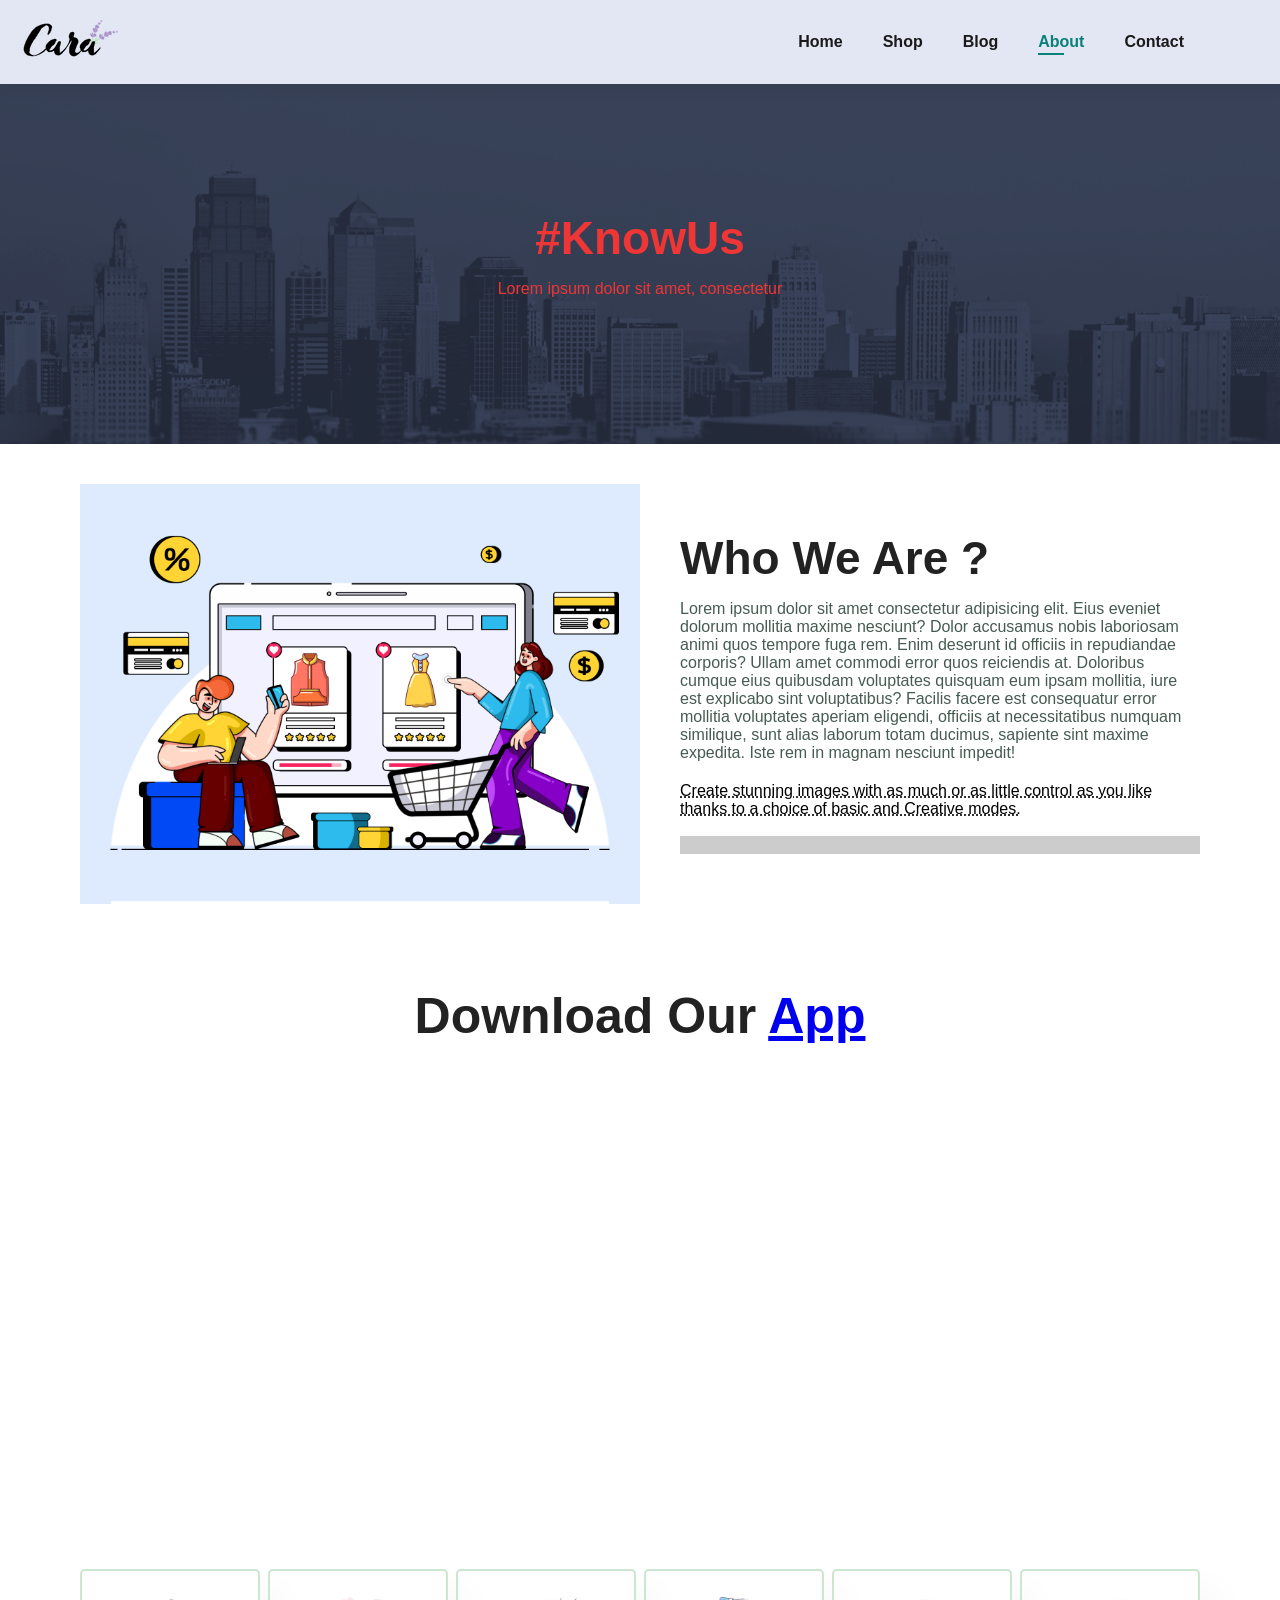
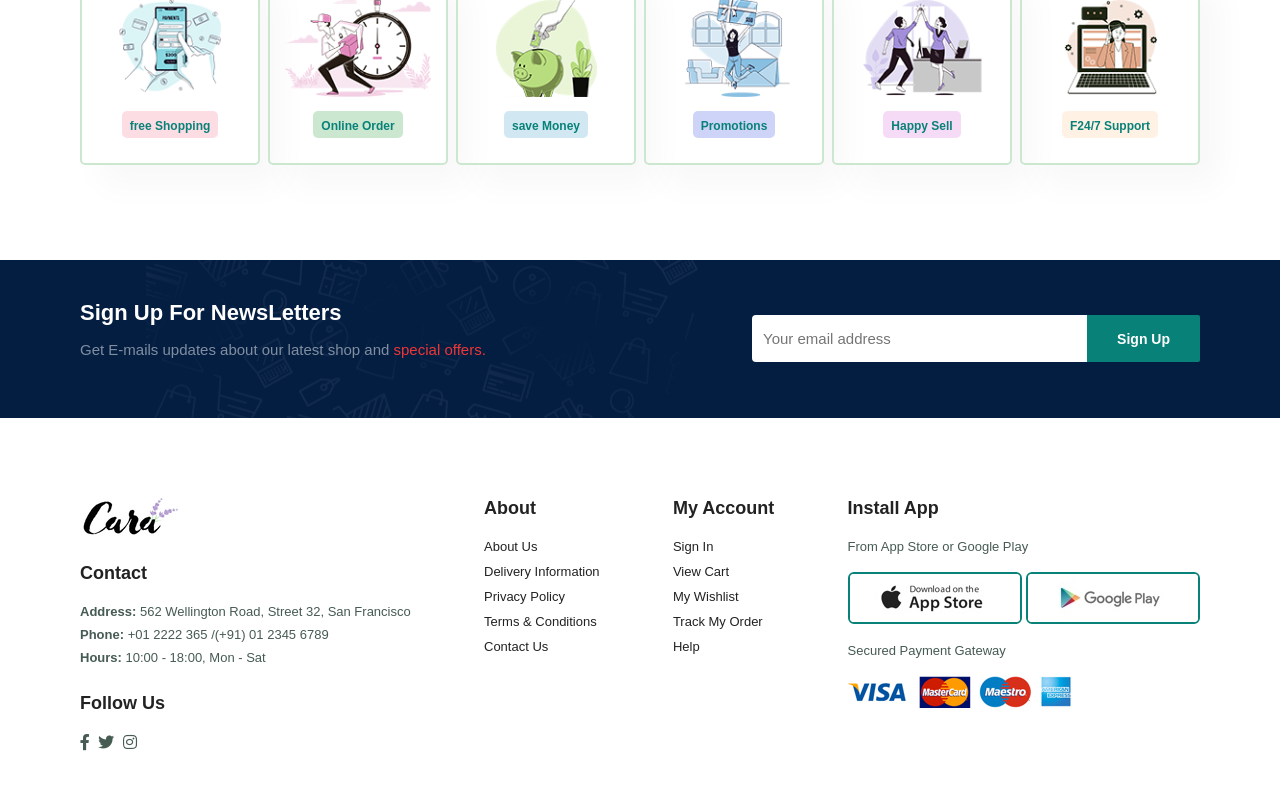
==== About.html @ 555d2bd6 "container config done" ====
<!DOCTYPE html>
<html lang="en">

<head>
    <meta charset="UTF-8">
    <meta name="viewport" content="width=device-width, initial-scale=1.0">
    <title>Shopping-Website</title>
    <link rel="stylesheet" href="style.css">
    <link rel="stylesheet" href="https://pro.fontawesome.com/releases/v5.10.0/css/all.css" />
</head>

<body>

    <nav id="header">
        <a href="#"> <img src="img/logo.png" class="logo" alt=""> </a>
        <div>
            <ul id="navbar">
                <li><a href="index.html">Home</a></li>
                <li><a href="shop.html">Shop</a></li>
                <li><a href="blog.html">Blog</a></li>
                <li><a class="active" href="about.html">About</a></li>
                <li><a href="contact.html">Contact</a></li>
                <li id="lg-bag"><a href="cart.html"><i class="far fa-shopping-bag"></i></a></li>
                <a href="#" id="close"><i class="far fa-times"></i></a>
            </ul>
        </div>
        <div class="mobile">
            <a href="cart.html"><i class="far fa-shopping-bag"></i></a>
            <i id="bar" class="fas fa-outdent"></i>
        </div>
    </nav>

    <section id="page-header" class="about-header">
        <h2 class="text">#KnowUs</h2>
        <p class="text">Lorem ipsum dolor sit amet, consectetur</p>
    </section>

    <section id="about-head" class="section-p1">
        <img src="img/about/a6.jpg" alt="">
        <div>
            <h2>Who We Are ?</h2>
            <p>Lorem ipsum dolor sit amet consectetur adipisicing elit. Eius eveniet dolorum mollitia maxime nesciunt?
                Dolor accusamus nobis laboriosam animi quos tempore fuga rem. Enim deserunt id officiis in repudiandae
                corporis? Ullam amet commodi error quos reiciendis at. Doloribus cumque eius quibusdam voluptates
                quisquam eum ipsam mollitia, iure est explicabo sint voluptatibus? Facilis facere est consequatur error
                mollitia voluptates aperiam eligendi, officiis at necessitatibus numquam similique, sunt alias laborum
                totam ducimus, sapiente sint maxime expedita. Iste rem in magnam nesciunt impedit!</p>

            <abbr title="">Create stunning images with as much or as little control as you like thanks to a choice of
                basic and Creative modes.</abbr>

            <br>
            <br>

            <marquee bgcolor="#ccc" loop="-1" scrollamount="5" width="100%">Create stunning images with as much or as
                little control as you like thanks to a choice of basic and Creative modes.</marquee>
        </div>
    </section>

    <section id="about-app" class="section-p1">
        <h1>Download Our <a href="#">App</a></h1>
        <div class="video">
            <video autoplay muted loop src="img/about/1.mp4"></video>
        </div>
    </section>

    <section id="feature" class="section-p1">
        <div class="fe-box">
            <img src="img/feature/f1.png" alt="">
            <h6>free Shopping</h6>
        </div>
        <div class="fe-box">
            <img src="img/feature/f2.png" alt="">
            <h6>Online Order</h6>
        </div>
        <div class="fe-box">
            <img src="img/feature/f3.png" alt="">
            <h6>save Money</h6>
        </div>
        <div class="fe-box">
            <img src="img/feature/f4.png" alt="">
            <h6>Promotions</h6>
        </div>
        <div class="fe-box">
            <img src="img/feature/f5.png" alt="">
            <h6>Happy Sell</h6>
        </div>
        <div class="fe-box">
            <img src="img/feature/f6.png" alt="">
            <h6>F24/7 Support</h6>
        </div>
    </section>

    <section id="newletter" class="section-p1 section-m1">
        <div class="newstext">
            <h4>Sign Up For NewsLetters</h4>
            <p>Get E-mails updates about our latest shop and <span>special offers.</span></p>
        </div>

        <div class="form">
            <input type="text" placeholder="Your email address">
            <button class="normal">Sign Up</button>
        </div>
    </section>

    <footer class="section-p1">
        <div class="col">
            <img class="logo" src="img/logo.png" alt="">
            <h4>Contact</h4>
            <p><strong>Address:</strong> 562 Wellington Road, Street 32, San Francisco</p>
            <p><strong>Phone:</strong> +01 2222 365 /(+91) 01 2345 6789 </p>
            <p><strong>Hours:</strong> 10:00 - 18:00, Mon - Sat</p>
            <div class="follow">
                <h4>Follow Us</h4>
                <i class="fab fa-facebook-f"></i>
                <i class="fab fa-twitter"></i>
                <i class="fab fa-instagram"></i>
            </div>
        </div>

        <div class="col">
            <h4>About</h4>
            <a href="#">About Us</a>
            <a href="#">Delivery Information</a>
            <a href="#">Privacy Policy</a>
            <a href="#">Terms & Conditions</a>
            <a href="#">Contact Us</a>
        </div>

        <div class="col">
            <h4>My Account</h4>
            <a href="#">Sign In</a>
            <a href="#">View Cart</a>
            <a href="#">My Wishlist</a>
            <a href="#">Track My Order</a>
            <a href="#">Help</a>
        </div>

        <div class="col install">
            <h4>Install App</h4>
            <p>From App Store or Google Play</p>
            <div class="row">
                <img src="img/pay/app.jpg" alt="">
                <img src="img/pay/play.jpg" alt="">
            </div>
            <p>Secured Payment Gateway</p>
            <img src="img/pay/pay.png" alt="">
        </div>

    </footer>

    <script src="script.js"></script>
</body>

</html>
---- style.css ----
* {
    margin: 0;
    padding: 0;
    box-sizing: border-box;
    font-family: 'spartan', sans-serif;
}

h1 {
    font-size: 50px;
    line-height: 64px;
    color: #222;
}

h2 {
    font-size: 46px;
    line-height: 54px;
    color: #222;
}

h4 {
    font-size: 20px;
    color: #222;
}

h6 {
    font-weight: 600;
    font-size: 12px;
}

p {
    font-size: 16px;
    color: #465b52;
    margin: 15px 0 20px 0;
}

.section-p1 {
    padding: 40px 80px;
}

.section-m1 {
    margin: 40px 0;
}

button.normal {
    font-size: 14px;
    font-weight: 600;
    padding: 15px 30px;
    color: #000;
    background-color: #fff;
    border-radius: 8px;
    border: none;
    outline: none;
    cursor: pointer;
    transition: 0.2s;
}

body {
    width: 100%;
}

/* Nav bar */
#header {
    display: flex;
    align-items: center;
    justify-content: space-between;
    padding: 20px;
    background: #e3e6f3;
    box-shadow: 0 5px 15px rgb(0, 0, 0, 0.06);
    z-index: 999;
    position: sticky;
    top: 0;
    left: 0;
}

#navbar {
    display: flex;
    align-items: center;
    justify-content: center;
}

#navbar li {
    list-style: none;
    padding: 0 20px;
    position: relative;
}

#navbar li a {
    text-decoration: none;
    font-size: 16px;
    font-weight: 600;
    color: #1a1a1a;
    cursor: pointer;
    transition: 0.3s ease;
}

#navbar li a:hover,
#navbar li a.active {
    color: #088178;
}

#navbar li a.active::after,
#navbar li a:hover::after {
    content: '';
    width: 30%;
    height: 2px;
    background: #088178;
    position: absolute;
    bottom: -4px;
    left: 20px;
}

.mobile {
    display: none;
    align-items: center;
}

#close {
    display: none;
}

/* Home page */
#hero {
    background-image: url("img/hero4.png");
    height: 90vh;
    width: 100%;
    background-size: cover;
    background-position: top 25% right 0;
    padding: 0 80px;
    display: flex;
    align-items: flex-start;
    flex-direction: column;
    justify-content: center;
}

#hero h4 {
    padding-bottom: 15px;
}

#hero h1 {
    color: #088178;
}

#hero button {
    background-image: url("img/button.png");
    background-color: transparent;
    color: #088178;
    border: none;
    padding: 14px 80px 14px 65px;
    background-repeat: no-repeat;
    cursor: pointer;
    font-weight: 700;
    font-size: 15px;
}

#feature {
    display: flex;
    align-items: center;
    justify-content: space-between;
    flex-wrap: wrap;
}

#feature .fe-box {
    width: 180px;
    text-align: center;
    padding: 25px 15px;
    box-shadow: 20px 20px 34px rgb(0, 0, 0, 0.03);
    border-radius: 5px;
    margin: 15px 0;
    border: 2px solid #cce7d0;
}

#feature .fe-box:hover {
    box-shadow: 10px 10px 54px rgb(70, 62, 221, 0.1);
}

#feature .fe-box h6 {
    display: inline-block;
    padding: 9px 8px 6px 8px;
    line-height: 1;
    border-radius: 5px;
    color: #088178;
    background-color: #fddde4;
}

#feature .fe-box:nth-child(2) h6 {
    background-color: #cce7d0;
}

#feature .fe-box:nth-child(3) h6 {
    background-color: #d1e8f2;
}

#feature .fe-box:nth-child(4) h6 {
    background-color: #cdd4f8;
}

#feature .fe-box:nth-child(5) h6 {
    background-color: #f6dbf6;
}

#feature .fe-box:nth-child(6) h6 {
    background-color: #fff2e5;
}

#feature .fe-box img {
    width: 100%;
    margin-bottom: 10px;
}

#product1 {
    text-align: center;
}

#product1 .pro-container {
    display: flex;
    justify-content: space-between;
    padding-top: 20px;
    flex-wrap: wrap;
}

#product1 .pro {
    width: 23%;
    min-width: 250px;
    padding: 10px 12px;
    border: 2px solid #cce7d0;
    border-radius: 25px;
    cursor: pointer;
    box-shadow: 20px 20px 30px rgb(0, 0, 0, 0.02);
    margin: 15px 0;
    transition: 0.2s ease;
    position: relative;
}

#product1 .pro:hover {
    box-shadow: 20px 20px 30px rgb(0, 0, 0, 0.06);

}

#product1 .pro img {
    width: 100%;
    border-radius: 20px;
}

#product1 .pro .des {
    text-align: start;
    padding: 10px 0;
}

#product1 .pro .des span {
    color: #606063;
    font-size: 12px;
}

#product1 .pro .des h5 {
    color: #1a1a1a;
    padding-top: 7px;
    font-size: 14px;
}

#product1 .pro .des i {
    font-size: 12px;
    color: rgb(243, 181, 25);
}

#product1 .pro .des h4 {
    padding-top: 7px;
    font-size: 14px;
    font-weight: 600;
    color: #088178;
}

#product1 .pro .cart {
    width: 40px;
    height: 40px;
    line-height: 40px;
    border-radius: 50px;
    background-color: #e9eeee;
    color: #20afa5;
    font-weight: 600;
    border: 2px solid #73aca8;
    position: absolute;
    bottom: 20px;
    right: 10px;
}

#banner {
    display: flex;
    flex-direction: column;
    justify-content: center;
    align-items: center;
    background-image: url("img/banner/b2.jpg");
    width: 100%;
    height: 40vh;
    background-position: center;
    background-size: cover;
}

#banner h4 {
    color: #fff;
    font-size: 16px;
}

#banner h2 {
    color: #fff;
    font-size: 34px;
    padding: 10px 0;
}

#banner h2 span {
    color: #ef3636;
}

#banner button:hover {
    background: #088178;
    color: #fff;
}

#sm-banner {
    display: flex;
    justify-content: space-between;
    flex-wrap: wrap;
}

#sm-banner .banner-box {
    display: flex;
    flex-direction: column;
    justify-content: center;
    align-items: flex-start;
    background-image: url("img/banner/b17.jpg");
    min-width: 663px;
    height: 50vh;
    background-position: center;
    background-size: cover;
    padding: 30px;
}

#sm-banner .banner-box2 {
    background-image: url("img/banner/b10.jpg");
}

#sm-banner h4 {
    color: #fff;
    font-size: 17px;
    font-weight: 300;
}

#sm-banner h2 {
    color: #fff;
    font-size: 28px;
    font-weight: 700;
}

#sm-banner span {
    color: #fff;
    font-size: 14px;
    font-weight: 500;
    padding-bottom: 15px;
}

button.white {
    font-size: 13px;
    font-weight: 600;
    padding: 11px 18px;
    color: #fff;
    background-color: transparent;
    border-radius: 8px;
    border: 2px solid #fff;
    outline: none;
    cursor: pointer;
    transition: 0.2s;
}

#sm-banner .banner-box:hover button {
    background-color: #088178;
    border: 2px solid #088178;
}

#banner3 {
    display: flex;
    justify-content: space-between;
    flex-wrap: wrap;
    padding: 0 80px;
}

#banner3 .banner-box {
    display: flex;
    flex-direction: column;
    justify-content: center;
    align-items: flex-start;
    background-image: url("img/banner/b7.jpg");
    min-width: 30%;
    height: 30vh;
    background-position: center;
    background-size: cover;
    padding: 20px;
    margin-bottom: 20px;
}

#banner3 .banner-box2 {
    background-image: url("img/banner/b4.jpg");
}

#banner3 .banner-box3 {
    background-image: url("img/banner/b18.jpg");
}

#banner3 h2 {
    color: #fff;
    font-size: 22px;
    font-weight: 900;
}

#banner3 h3 {
    color: #ef3636;
    font-size: 15px;
    font-weight: 800;
}

#newletter {
    display: flex;
    justify-content: space-between;
    flex-wrap: wrap;
    align-items: center;
    background-image: url(img/banner/b14.png);
    background-repeat: no-repeat;
    background-position: 20% 30%;
    background-color: #041e42;
}

#newletter h4 {
    font-size: 22px;
    font-weight: 700;
    color: #fff;
}

#newletter p {
    font-size: 15px;
    font-weight: 500;
    color: #818ea0;
}

#newletter span {
    color: #ef3636;
}

#newletter .form {
    display: flex;
    width: 40%;
}

#newletter input {
    height: 47px;
    width: 100%;
    padding: 0 10px;
    font-size: 15px;
    border: 1px solid transparent;
    outline: none;
    border-radius: 4px;
    border-top-right-radius: 0;
    border-bottom-right-radius: 0;
}

#newletter button {
    background-color: #088178;
    color: #fff;
    white-space: nowrap;
    border-radius: 2px;
    border-top-left-radius: 0;
    border-bottom-left-radius: 0;
}

footer {
    display: flex;
    flex-wrap: wrap;
    justify-content: space-between;
}

footer .col {
    display: flex;
    flex-direction: column;
    align-items: flex-start;
    margin-bottom: 20px;
}

footer a {
    font-size: 13px;
    margin-bottom: 10px;
    color: #222;
    text-decoration: none;
}

footer .logo {
    margin-bottom: 25px;
}

footer h4 {
    font-size: 18px;
    padding-bottom: 20px;
}

footer p {
    font-size: 13px;
    margin: 0 0 8px 0;
}

footer .follow {
    margin-top: 20px;
}

footer .follow i {
    color: #465b52;
    padding-right: 4px;
    cursor: pointer;
}

footer .install img {
    margin: 10px 0 15px 0;
}

footer .install .row img {
    border: 2px solid #088178;
    border-radius: 6px;
}

footer .follow i:hover,
footer a:hover {
    color: #088178;
}


/* Shope page */
#page-header {
    background-image: url("img/banner/b1.jpg");
    width: 100%;
    height: 40vh;
    background-size: cover;
    display: flex;
    justify-content: center;
    align-items: center;
    flex-direction: column;
    padding: 14px;
}

#page-header .text {
    color: #ef3636;
}

#pagination {
    display: flex;
    justify-content: center;
    align-items: center;
    gap: 10px;
}

#pagination a {
    background-color: #088178;
    color: #fff;
    text-decoration: none;
    padding: 15px 20px;
    border-radius: 5px;
    font-weight: 600;
}

#pagination a i {
    font-size: 16px;
    font-weight: 600;
}

/* single product */

#prodetails {
    display: flex;
    margin-top: 20px;
}

.single-pro-img {
    width: 40%;
    margin-right: 50px;
}

.small-img-group {
    display: flex;
    justify-content: space-between;
}

.small-img-col {
    flex-basis: 24%;
    cursor: pointer;
}

#prodetails .single-pro-details {
    width: 50%;
    padding-top: 30px;
}

#prodetails .single-pro-details h4 {
    padding: 40px 0 20px 0;
}

#prodetails .single-pro-details h2 {
    font-size: 26px;
}

#prodetails .single-pro-details select {
    display: block;
    padding: 5px 10px;
    margin-bottom: 10px;
    border-radius: 4px;
}

#prodetails .single-pro-details input {
    width: 50px;
    height: 47px;
    padding-left: 16px;
    font-size: 16px;
    margin-right: 10px;
}

#prodetails .single-pro-details input:focus {
    outline: none;
}

#prodetails .single-pro-details button {
    background: #088178;
    color: #fff;
}

#prodetails .single-pro-details span {
    line-height: 25px;
}

/* Blog page */
#page-header.blog-header {
    background-image: url("img/banner/b19.jpg");
}

#blog {
    padding: 150px 150px 0 150px;
}

#blog .blog-box {
    display: flex;
    align-items: center;
    width: 100%;
    position: relative;
    padding-bottom: 90px;
}

#blog .blog-img {
    width: 50%;
    margin-right: 40px;
}

#blog img {
    width: 100%;
    height: 300px;
    object-fit: cover;
}

#blog .blog-details {
    width: 50%;
}

#blog .blog-details a {
    text-decoration: none;
    color: #000;
    font-weight: 700;
    font-size: 13px;
    position: relative;
    transition: 0.3s;
}

#blog .blog-details a::after {
    content: "";
    width: 50px;
    height: 1px;
    background-color: #000;
    top: 6px;
    right: -60px;
    position: absolute;

}

#blog .blog-details a:hover {
    color: #088178;
}

#blog .blog-details a:hover::after {
    background-color: #088178;
}

#blog .blog-box h1 {
    position: absolute;
    top: -40px;
    left: 0;
    font-size: 70px;
    font-weight: 700;
    color: #c9cbce;
    z-index: -9;
}

/* About page */

#page-header.about-header {
    background-image: url("img/about/banner.png");
}

#about-head {
    display: flex;
    align-items: center;
}

#about-head img {
    width: 50%;
    height: auto;
}

#about-head div {
    padding-left: 40px;
}

#about-app {
    text-align: center;
}

#about-app .video {
    width: 70%;
    height: 100%;
    margin: 30px auto 0 auto;
}

#about-app .video video {
    width: 100%;
    height: 100%;
    border-radius: 20px;
}

/* Contact page */
#contact-details {
    display: flex;
    align-items: center;
    justify-content: space-between;
}

#contact-details .con-details {
    width: 40%;
}

#contact-details .con-details span,
#form-details form span {
    font-size: 12px;
}

#contact-details .con-details h2,
#form-details form h2 {
    font-size: 25px;
    line-height: 35px;
    padding: 20px 0;
}

#contact-details .con-details h3 {
    font-size: 16px;
    padding-bottom: 15px;
    font-weight: 300;
}

#contact-details .con-details li {
    list-style: none;
    display: flex;
    padding: 10px 0;
}

#contact-details .con-details li i {
    font-size: 14px;
    padding-right: 22px;
}

#contact-details .con-details li p {
    margin: 0;
    font-size: 14px;
}

#contact-details .map {
    width: 55%;
    height: 400px;
}

#contact-details .map iframe {
    width: 100%;
    height: 100%;
}

#form-details {
    display: flex;
    justify-content: space-between;
    margin: 30px;
    padding: 80px;
    border: 2px solid #e1e1e1;
}

#form-details form {
    width: 65%;
    display: flex;
    flex-direction: column;
    align-items: flex-start;
}

#form-details form input,
#form-details form textarea {
    width: 100%;
    padding: 12px 15px;
    outline: none;
    margin-bottom: 20px;
    border: 2px solid #e1e1e1;
}

#form-details form .normal {
    background-color: #088178;
    color: #fff;
}

#form-details .my-self {
    display: flex;
    justify-content: center;
    align-items: center;
    flex-direction: column;

}

#form-details .my-self img {
    align-items: center;
    border-radius: 115px;
    width: 200px;
    height: 190px;
    object-fit: cover;
}

#form-details .my-self h2 {
    font-size: 35px;
    font-weight: 700;
}

#form-details .my-self p a {
    text-decoration: none;
    color: #4589e7;
    cursor: pointer;
    transition: 0.3s;
}

#form-details .my-self p a:hover {
    color: #bc0000;
}

/* Cart page */
#cart{
    overflow-x: auto;
}

#cart table {
    width: 100%;
    border-collapse: collapse;
    table-layout: fixed;
    white-space: nowrap;
}

#cart table img{
    width: 70px;
}

#cart table td:nth-child(1){
    width: 100px;
    text-align: center;
}

#cart table td:nth-child(2){
    width: 150px;
    text-align: center;
}

#cart table td:nth-child(3){
    width: 250px;
    text-align: center;
}

#cart table td:nth-child(4),
#cart table td:nth-child(5),
#cart table td:nth-child(6){
    width: 150px;
    text-align: center;
}

#cart table td:nth-child(5) input{
    width: 70px;
    padding: 10px 5px 10px 15px; 
}

#cart table thead{
    border: 2px solid #e2e9e1;
    border-left: none;
    border-right: none;
}

#cart table thead td{
    font-weight: 700;
    text-transform: uppercase;
    font-size: 13px;
    padding: 18px 0;
}

#cart table tbody tr td{
    padding-top: 15px;
}

#cart table tbody td{
    font-size: 13px;
}

#cart-add{
    display: flex;
    flex-wrap: wrap;
    justify-content: space-between;
}

#coupon{
    width: 50%;
    margin-bottom: 30px;
}

#coupon h3,
#subtotal h3{
    padding-bottom: 15px;
}

#coupon input{
    padding: 10px 20px;
    outline: none;
    width: 60%;
    margin-right: 10px;
    border: 2px solid #e2e9e1;
}

#coupon button,
#subtotal button{
    background-color: #088178;
    color: #fff;
    padding: 12px 20px;
}

#subtotal{
    width: 50%;
    margin-bottom: 30px;
    border: 2px solid #e2e9e1;
    padding: 30px;
}

#subtotal table{
    border-collapse: collapse;
    width: 100%;
    margin-bottom: 20px;
}

#subtotal table td{
    width: 50%;
    border: 2px solid #e2e9e1;
    padding: 10px;
    font-size: 13px;
}





/* Media Query */
@media (max-width: 799px) {
    .section-p1 {
        padding: 40px 40px;
    }

    #navbar {
        display: flex;
        flex-direction: column;
        align-items: flex-start;
        justify-content: flex-start;
        position: fixed;
        top: 0;
        right: -300px;
        height: 100vh;
        width: 300px;
        background-color: #E3E6F3;
        box-shadow: 0 40px 60px rgb(0, 0, 0, 0.1);
        padding: 80px 0 0 10px;
        transition: 0.3s;
    }

    #navbar.active {
        right: 0px;
    }

    #navbar li {
        margin-bottom: 25px;
    }

    .mobile {
        display: flex;
        align-items: center;
    }

    .mobile i {
        color: #1a1a1a;
        font-size: 22px;
        padding-left: 20px;
    }

    #close {
        display: initial;
        position: absolute;
        top: 30px;
        left: 30px;
        color: #222;
        font-size: 22px;
    }

    #lg-bag {
        display: none;
    }

    #hero {
        height: 70vh;
        padding: 0 80px;
        background-position: top 30% right 30%;
    }

    #feature {
        justify-content: center;
    }

    #feature .fe-box {
        margin: 15px 15px;
    }

    #product1 .pro-container {
        justify-content: center;
    }

    #product1 .pro {
        margin: 15px;
    }

    #banner {
        height: 20vh;
    }

    #sm-banner .banner-box {
        min-width: 100%;
        height: 30vh;
    }

    #banner3 {
        padding: 0 40px;
    }

    #banner3 .banner-box {
        width: 28%;
    }

    #newsletter .form {
        width: 70%;
    }

    /* Contact page */
    #form-details {
        padding: 35px;
    }

    #form-details form {
        width: 50%;
    }
}

@media (max-width: 477px) {
    .section-p1 {
        padding: 20px;
    }

    #header {
        padding: 10px 30px;
    }

    h1 {
        font-size: 38px;
    }

    h2 {
        font-size: 32px;
    }

    #hero {
        padding: 0 20px;
        background-position: 55%;
    }

    #feature {
        justify-content: space-around;

    }

    #feature .fe-box {
        width: 155px;
        margin: 0 0 15px 0;
    }

    #product1 .pro {
        width: 100%;
    }

    #banner {
        height: 40vh;
    }

    #sm-banner .banner-box {
        height: 40vh;
    }

    #sm-banner .banner-box2 {
        margin-top: 20px;
    }

    #banner3 {
        padding: 0 20px;
    }

    #banner3 .banner-box {
        width: 100%;
    }

    #newsletter .form {
        width: 100%;
    }

    #newsletter {
        padding: 40px 20px;
    }

    #newletter input {
        width: 200px;
    }

    /* Single product */

    #prodetails {
        display: flex;
        flex-direction: column;
    }

    #prodetails .single-pro-img {
        width: 100%;
        margin-right: 0px;
    }

    #prodetails .single-pro-details {
        width: 100%;
    }

    /* Blog page */

    #blog {
        padding: 100px 20px 0 20px;
    }

    #blog .blog-box {
        display: flex;
        flex-direction: column;
        align-items: flex-start;
    }

    #blog .blog-img {
        width: 100%;
        margin-right: 0;
        margin-bottom: 30px;
    }

    #blog .blog-details {
        width: 100%;
    }

    /* About page */

    #about-head {
        flex-direction: column;
    }

    #about-head img {
        width: 100%;
        margin-bottom: 20px;
    }

    #about-head div {
        padding-left: 0px;
    }

    #about-app .video {
        width: 100%;
    }

    /* Contact page */
    #contact-details {
        flex-direction: column;
    }

    #contact-details .con-details {
        width: 100%;
        margin-bottom: 30px;
    }

    #contact-details .map {
        width: 100%;
    }

    #form-details {
        padding: 30px 10px;
        margin: 10px;
        flex-wrap: wrap;
    }

    #form-details form {
        width: 100%;
    }

    #form-details .my-self {
        padding-left: 80px;
        margin-top: 10px;
    }

    /* Cart page */
    #cart-add{
        flex-direction: column;
    }
    #coupon{
        width: 100%;
    }
    #subtotal{
        width: 100%;
        padding: 20px;
    }
}
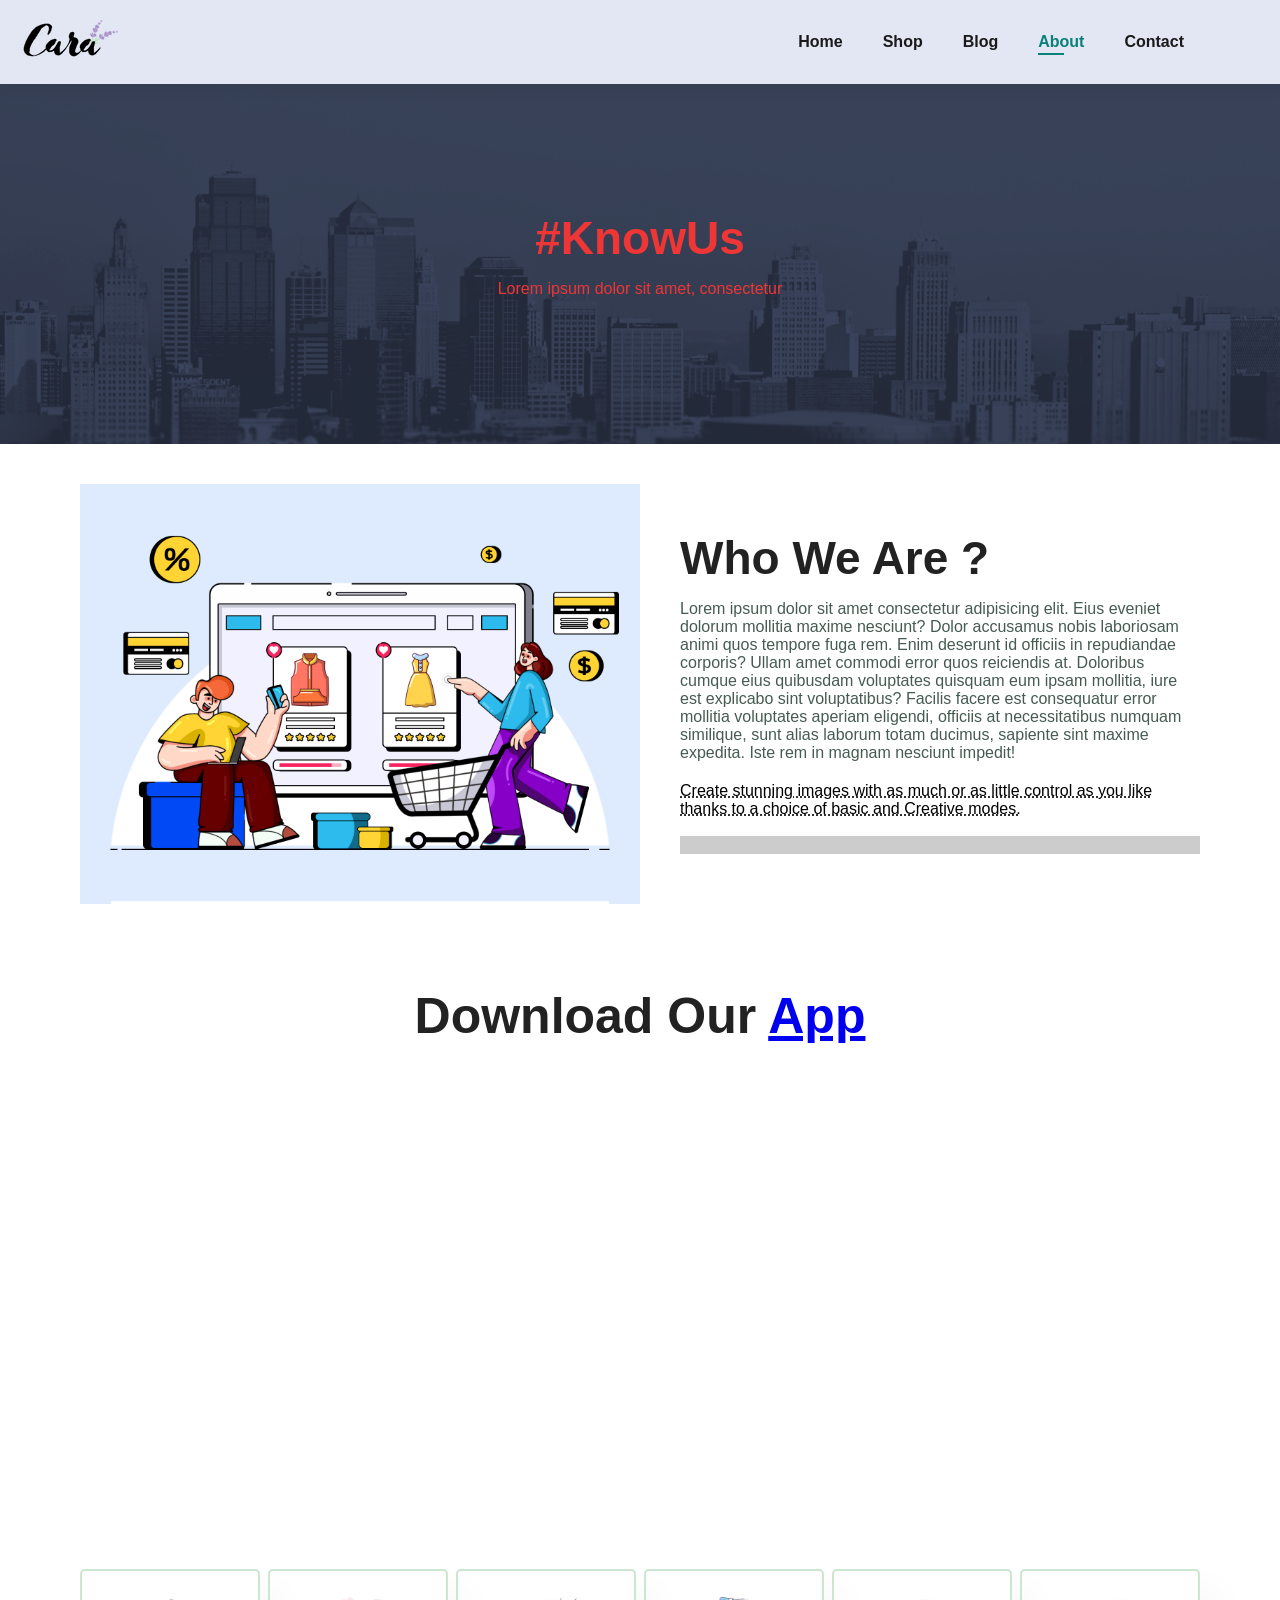
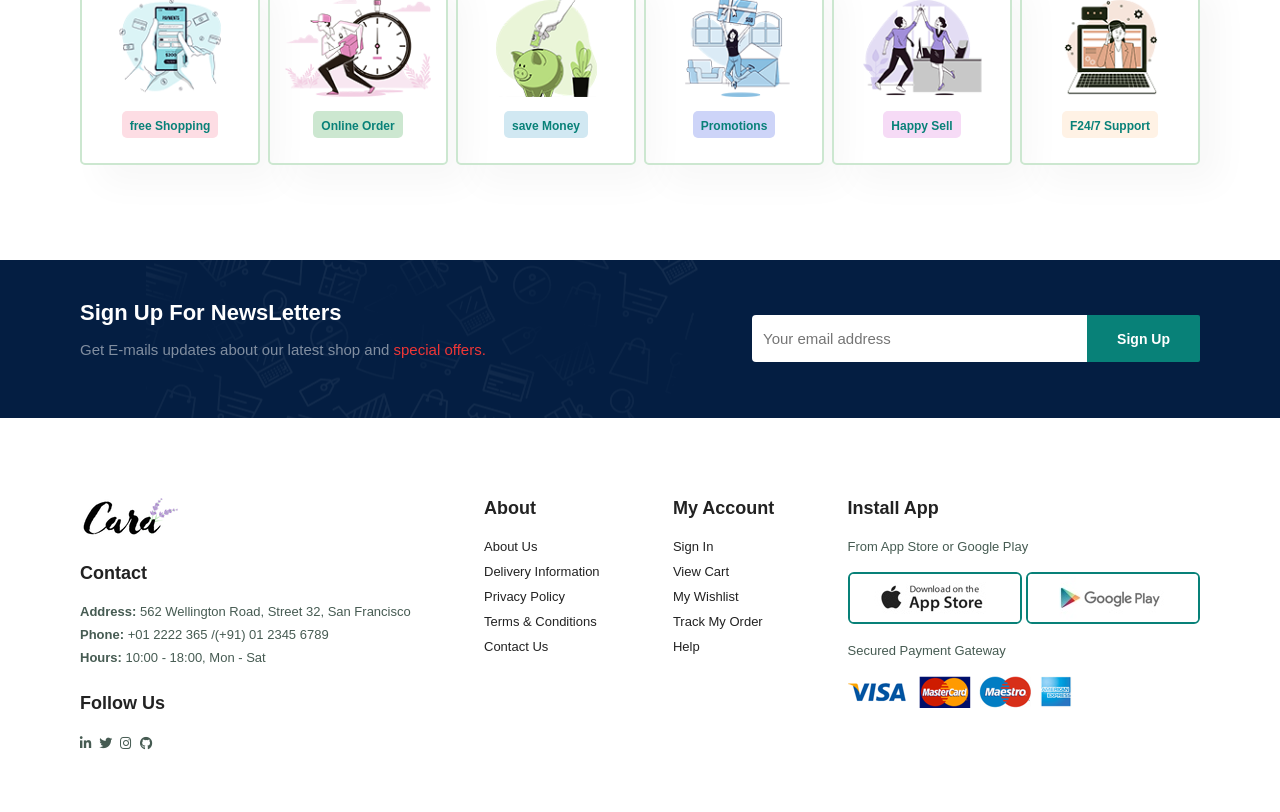
==== commit c1ba7e61: "container config done" ====
--- a/About.html
+++ b/About.html
@@ -112,9 +112,10 @@
             <p><strong>Hours:</strong> 10:00 - 18:00, Mon - Sat</p>
             <div class="follow">
                 <h4>Follow Us</h4>
-                <i class="fab fa-facebook-f"></i>
-                <i class="fab fa-twitter"></i>
-                <i class="fab fa-instagram"></i>
+                <a href="https://linkedin.com/in/sarthak-bari-237504305"><i class="fab fa-linkedin-in"></i> </a>
+                <a href="https://x.com/bari_sarthak"><i class="fab fa-twitter"></i></a>
+                <a href="https://www.instagram.com/_sarthak_bari_/?hl=en"><i class="fab fa-instagram"></i></a>
+                <a href="https://github.com/sarthakbari"><i class="fab fa-github"></i></a>
             </div>
         </div>
 
--- a/style.css
+++ b/style.css
@@ -507,7 +507,7 @@
     margin-top: 20px;
 }
 
-footer .follow i {
+footer .follow a {
     color: #465b52;
     padding-right: 4px;
     cursor: pointer;
